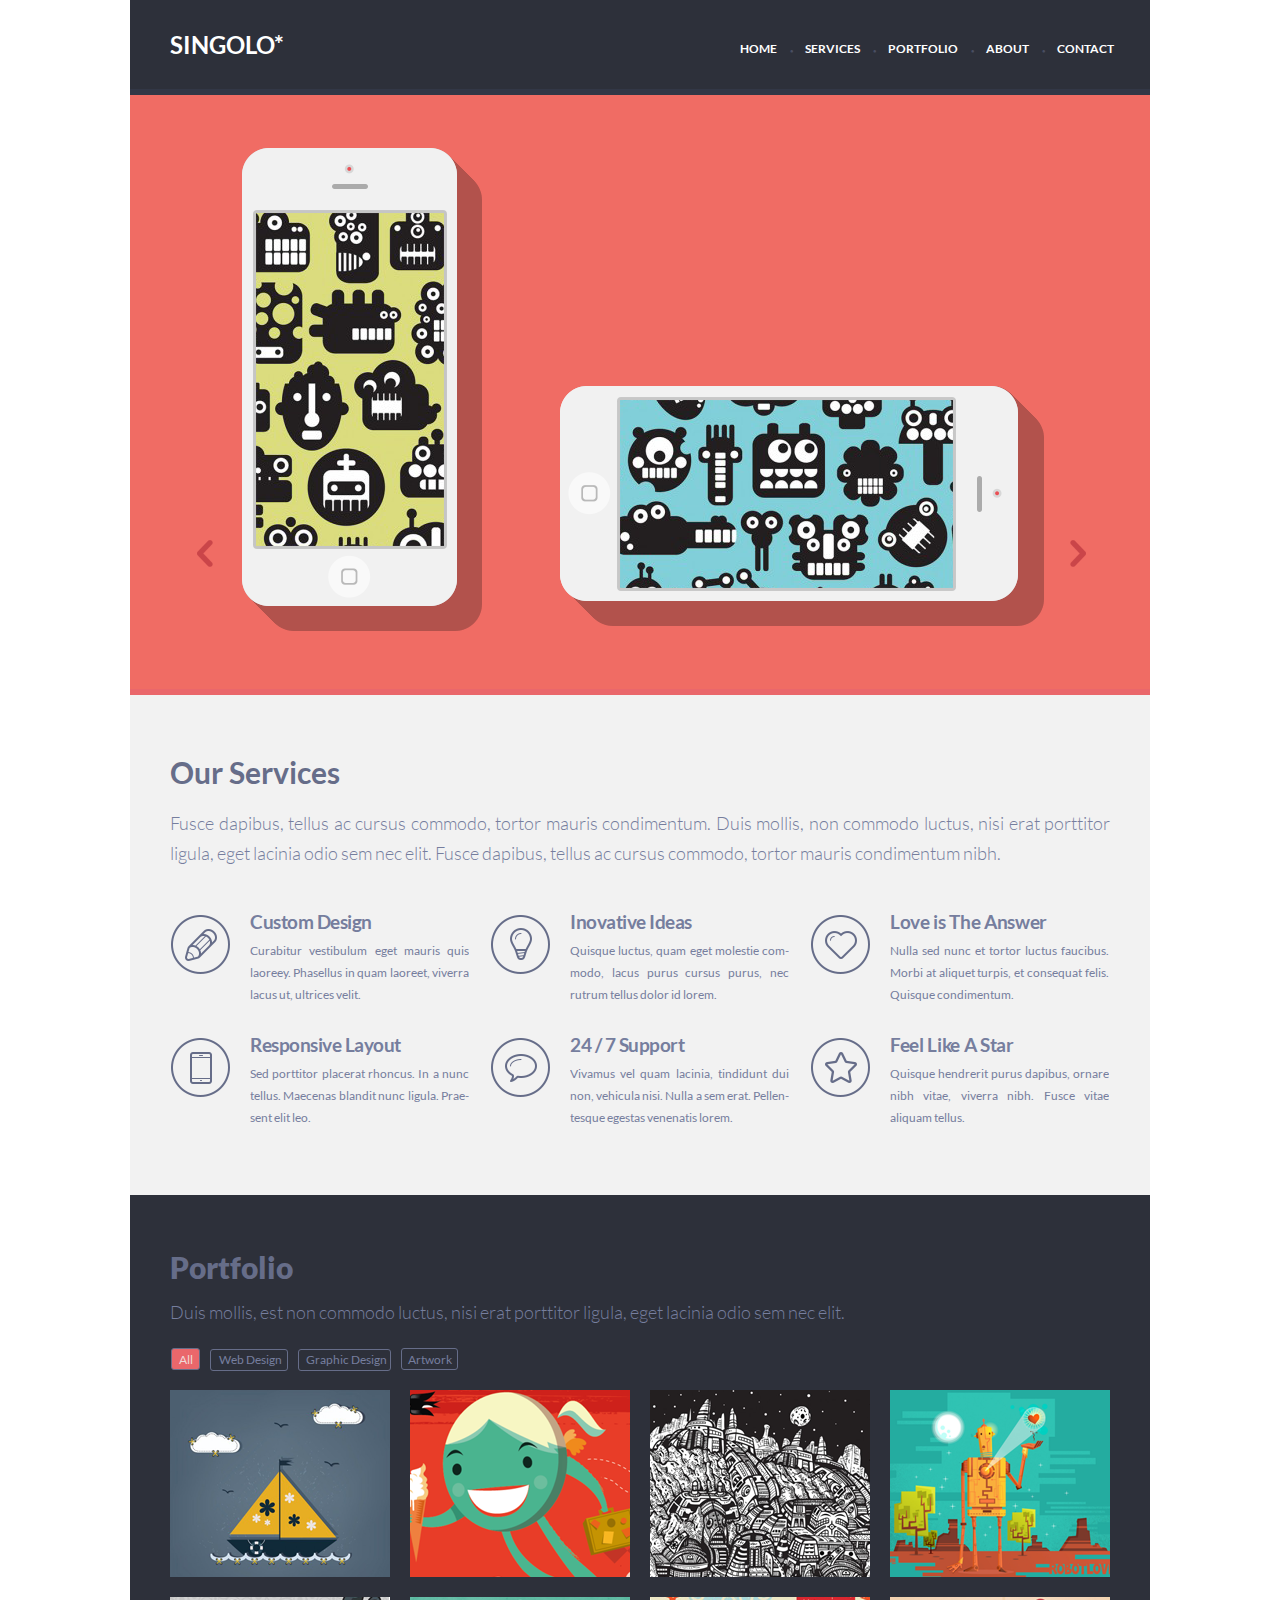
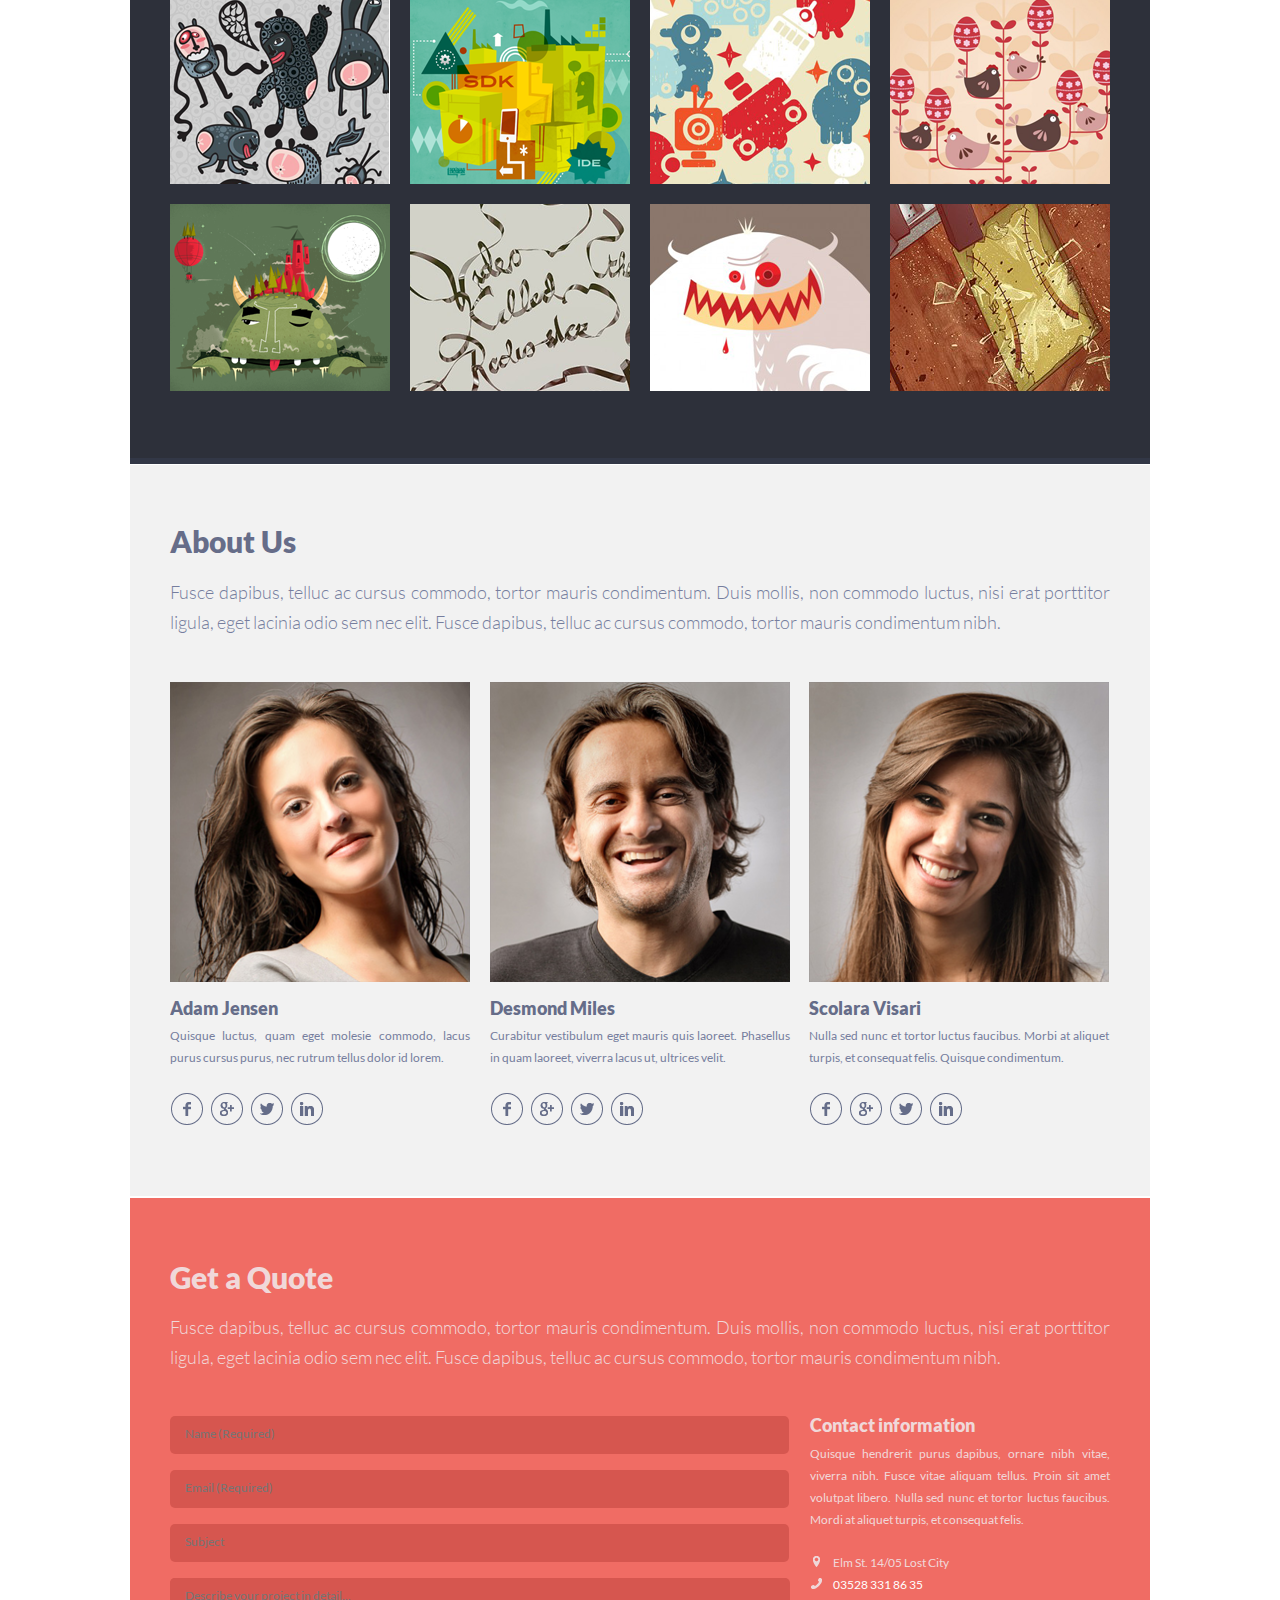
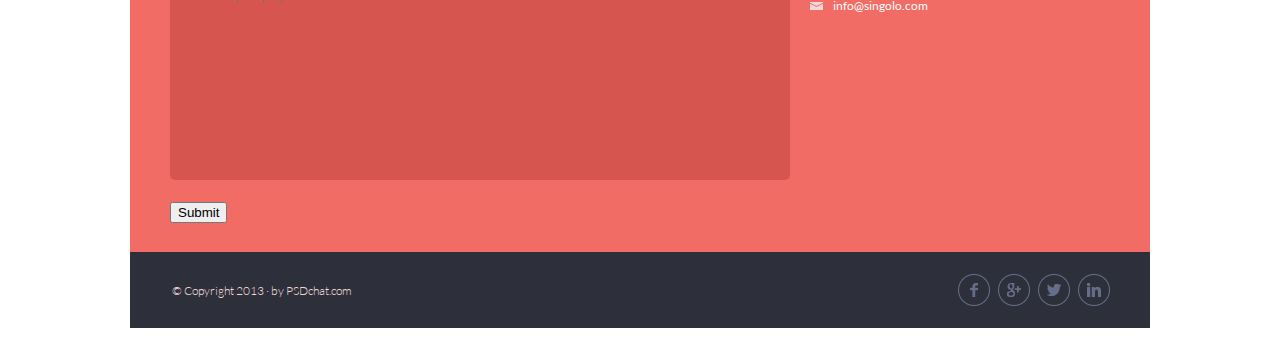
==== Singolo Dom/index.html @ ff0c1150 "init: add task Singolo Dom" ====
<!DOCTYPE html>
<html>
    <head>
        <meta charset="utf-8">
        <meta name="viewport" content="width=device-width, initial-scale=1.0">
        <title>Singolo Full</title>
        <link rel="stylesheet" type="text/css" href="style.css">
        <link rel="stylesheet" href="./assets/fonts/fonts.css">
    </head>   
    <body>
        <header class="header">
            <div class="header__content">
                <div class="header__title">
                    <h1>Singolo<span class="header-star">*</span></h1>
                </div>
                <nav class="navigation">
                    <ul class="navigation__list" id="menu">
                        <li class="list-item current"><a href="#home" class="list-link">Home</a></li>
                        <li class="list-item"><a href="#services" class="list-link">Services</a></li>
                        <li class="list-item"><a href="#portfolio" class="list-link">Portfolio</a></li>
                        <li class="list-item"><a href="#about" class="list-link">About</a></li>
                        <li class="list-item"><a href="#contact" class="list-link">Contact</a></li>
                    </ul>
               </nav>
            </div>
        </header>      
        <main class="main" id="home">
            <div class='container'>
                <div class="container__slide"> 
                    <div class="slide active">                    
                        <div class="vertical">
                            <img src="./assets/image/photoeditorsdk-export (2).png" alt="vertical Iphone" class="vertical iphone"  id="phone" >
                            <img src="./assets/image/iPhone Vertical black.png" alt="vertical Iphone shadow" class="vertical-black" id="black">
                        </div>
                        <div class="horisontal">                            
                            <img src="./assets/image/photoeditorsdk-export (3).png" alt="horisontal Iphone" class="iphone" id="phone">
                            <img src="./assets/image/iPhone Vertical black.png" alt="horisontal Iphone shadow" class="horisontal-black" id="black" >
                        </div>
                    </div>
                    <div class="slide">
                        <img src="./assets/image/Slide-2.png" alt='slide-2'>
                    </div>
                </div>
                <div class="control left">
                    <img src="./assets/image/chev.svg" alt="previous slide" class="arrow arrow-previous">
                </div>
                <div class="control right">   
                    <img src="./assets/image/chevleft.svg" alt="next slide" class="arrow arrow-next">
                </div>
            </div>
            <div class="services" id="services">           
                <div class="our-services">
                    <h2 class="services__title">Our Services</h2>
                    <p class="services__text">Fusce dapibus, tellus ac cursus commodo, tortor mauris condimentum. Duis mollis, non commodo luctus, nisi erat porttitor ligula, eget lacinia odio sem nec elit. Fusce dapibus, tellus ac cursus commodo, tortor mauris condimentum nibh.</p>
                </div>
                <section class="cardservices">
                    <div class="cardelement">
                        <img src="./assets/image/Pen.png" class="pen">
                        <h4 class="cardtitle_pen">Custom Design</h4>
                        <p class="carddescription_pen carddescriptionfont">Curabitur vestibulum eget mauris quis laoreey. Phasellus in quam laoreet, viverra lacus ut, ultrices velit.</p>
                    </div>
                    <div class="cardelement">
                        <img src="./assets/image/Bulb.png" class="bulb">
                        <h4 class="cardtitle_bulb">Inovative Ideas</h4>
                        <p class="carddescription_bulb carddescriptionfont">Quisque luctus, quam eget molestie com&shy;modo, lacus purus cursus purus, nec rutrum tellus dolor id lorem.</p>
                    </div>
                    <div class="cardelement">
                        <img src="./assets/image/Heart.png" class="heart">
                        <h4 class="cardtitle_heart">Love is The Answer</h4>
                        <p class="carddescription_heart carddescriptionfont">Nulla sed nunc et tortor luctus faucibus. Morbi at aliquet turpis, et consequat felis. Quisque condimentum.</p>
                    </div>
                    <div class="cardelement">
                        <img src="./assets/image/Phone.png" class="phone">
                        <h4 class="cardtitle_phone">Responsive Layout</h4>
                        <p class="carddescription_phone carddescriptionfont">Sed porttitor placerat rhoncus. In a nunc tellus. Maecenas blandit nunc ligula. Prae&shy;sent elit leo.</p>
                    </div>    
                    <div class="cardelement">
                        <img src="./assets/image/Bubble.png" class="bubble">
                        <h4 class="cardtitle_bubble">24 / 7 Support</h4>
                        <p class="carddescription_bubble carddescriptionfont">Vivamus vel quam lacinia, tindidunt dui non, vehicula nisi. Nulla a sem erat. Pellen&shy;tesque egestas venenatis lorem.</p>
                    </div>
                    <div class="cardelement">
                        <img src="./assets/image/Star.png" class="astar">
                        <h4 class="cardtitle_star">Feel Like A Star</h4>
                        <p class="carddescription_star carddescriptionfont">Quisque hendrerit purus dapibus, ornare nibh vitae, viverra nibh. Fusce vitae aliquam tellus.</p>
                    </div>   
                </section>       
            </div>
        </main>  
        <section class="portfolio" id="portfolio">
            <div class="wrapper">
                <h1 class="portfolio__title">Portfolio</h1>
                <p class="portfolio__title-item">Duis mollis, est non commodo luctus, nisi erat porttitor ligula, eget lacinia odio sem nec elit.</p>
                <div class="button-nav" id="tab">
                    <button class="button button-all act">All</button>
                    <button class="button button-web">Web Design</button>
                    <button class="button button-graphic">Graphic Design</button>
                    <button class="button button-art">Artwork</button>
                </div>                
                <div class="layout__content">
                    <img class='layout__content-image' src="./assets/image/Project (9).png">
                    <img class='layout__content-image' src="./assets/image/Project (6).png">                        
                    <img class='layout__content-image' src="./assets/image/Layer 9.png">
                    <img class='layout__content-image' src="./assets/image/Project (2).png">
                    <img class='layout__content-image' src="./assets/image/Project (8).png">
                    <img class='layout__content-image' src="./assets/image/Project (5).png">
                    <img class='layout__content-image' src="./assets/image/Layer 11.png">
                    <img class='layout__content-image' src="./assets/image/Layer 8.png">
                    <img class='layout__content-image' src="./assets/image/Project (7).png">
                    <img class='layout__content-image' src="./assets/image/Project (4).png">
                    <img class='layout__content-image' src="./assets/image/Project (3).png">
                    <img class='layout__content-image' src="./assets/image/Project (1).png">
                </div>    
            </div>     
        </section>
        <section class="about__us" id="about">
            <div class="wrapper">
                <h3 class="about-us__title">About Us</h3>
                <p class="about-us__title-item">Fusce dapibus, telluc ac cursus commodo, tortor mauris condimentum. Duis mollis, non commodo luctus, nisi erat porttitor ligula, eget lacinia odio sem nec elit. Fusce dapibus, telluc ac cursus commodo, tortor mauris condimentum nibh.</p>
                <div class="worker">
                    <div class="worker__person">
                        <img class="worker__person-image" src="./assets/image/photo.png">
                        <h3 class="worker__person-name">Adam Jensen</h3>
                        <p class="worker__person-info">Quisque luctus, quam eget molesie commodo, lacus purus cursus purus, nec rutrum tellus dolor id lorem.</p>
                            <div class="social__link">
                                <span class="link">
                                    <a href="facebook" class="link-name">
                                    <img src="./assets/image/facebook.png" alt="Facebook">
                                    </a>
                                </span>
                                <span class="link">
                                    <a href="google" class="link-name">
                                    <img src="./assets/image/Google.png" alt="Google">
                                    </a>
                                </span>        
                                <span class="link">
                                    <a href="twitter" class="link-name">
                                    <img src="./assets/image/twitter.png" alt="Twitter">
                                    </a>
                                </span>    
                                <span class="link">
                                    <a href="linkedin" class="link-name">
                                    <img src="./assets/image/linkedin.png" alt="LinkedIn">
                                    </a>
                                </span>
                            </div>
                    </div>    
                        <div class="worker__person">
                            <img class="worker__person-image" src="./assets/image/photo (1).png">
                            <h3 class="worker__person-name">Desmond Miles</h3>
                            <p class="worker__person-info">Curabitur vestibulum eget mauris quis laoreet. Phasellus in quam laoreet, viverra lacus ut, ultrices velit.</p>
                                <div class="social__link">
                                    <span class="link">
                                        <a href="facebook" class="link-name">
                                        <img src="./assets/image/facebook.png" alt="Facebook">
                                         </a>
                                    </span>
                                    <span class="link">
                                        <a href="google" class="link-name">
                                        <img src="./assets/image/Google.png" alt="Google">
                                        </a>
                                    </span>        
                                    <span class="link">
                                        <a href="twitter" class="link-name"> 
                                        <img src="./assets/image/twitter.png" alt="Twitter">
                                        </a>
                                    </span>    
                                    <span class="link">
                                        <a href="linkedin" class="link-name">
                                        <img src="./assets/image/linkedin.png" alt="LinkedIn">
                                        </a>
                                    </span>
                                </div>
                        </div>
                        <div class="worker__person">                            
                            <img class="worker__person-image" src="./assets/image/photo (2).png">
                            <h3 class="worker__person-name">Scolara Visari</h3>
                            <p class="worker__person-info">Nulla sed nunc et tortor luctus faucibus. Morbi at aliquet turpis, et consequat felis. Quisque condimentum.</p>
                                <div class="social__link">
                                    <span class="link">
                                        <a href="facebook" class="link-name">
                                        <img src="./assets/image/facebook.png" alt="Facebook">
                                        </a>
                                    </span>
                                    <span class="link">
                                        <a href="google" class="link-name">
                                        <img src="./assets/image/Google.png" alt="Goggle">
                                        </a>
                                    </span>        
                                    <span class="link">
                                        <a href="twitter" class="link-name">
                                        <img src="./assets/image/twitter.png" alt="Twitter">
                                        </a>
                                    </span>    
                                    <span class="link">
                                        <a href="linkedin" class="link-name">
                                        <img src="./assets/image/linkedin.png" alt="LinkedIn">
                                        </a>
                                    </span>
                                </div>
                        </div>
                    </div>
                </div> 
            </div>
        </section>
        <div class="last__quote" id="contact">
            <section class="quote">
                    <h3 class="quote__title">Get a Quote</h3>
                    <p class="quote__title-item">Fusce dapibus, telluc ac cursus commodo, tortor mauris condimentum. Duis mollis, non commodo luctus, nisi erat porttitor ligula, eget lacinia odio sem nec elit. Fusce dapibus, telluc ac cursus commodo, tortor mauris condimentum nibh.</p>
                    <div class="contact">
                        <form class="contact__form">
                            <p class="contact__form-item">
                                <input class="contact__form-elem" action method="POST" type="text" name="name" placeholder="Name (Required)" required>
                            </p>  
                            <p class="contact__form-item">
                                <input class="contact__form-elem" action method="POST" type="email" name="mail" placeholder="Email (Required)" required>
                            </p>
                            <p class="contact__form-item">
                                <input class="contact__form-elem" id="themes" action method="POST" type="text" name="subject" placeholder="Subject">
                            </p>
                            <p class="contact__form-item">
                                <textarea class="contact__form-area" id="describe" action method="POST" name="project" placeholder="Describe your project in detail..."></textarea>
                            </p>    
                            <p class="contact__form-item">
                                <button id="btn" class="button-form" type="button">Submit</button>
                            </p>
                        </form>
                        <div id="message-block" class="hidden">
                            <div id="message">
                                <p>Письмо отправлено
                                    <br>
                                    <span id="result-themes"></span>
                                    <br>
                                    <span id="result-describe"></span>
                                </p>
                                <button id="close-btn">Ok</button>
                            </div>    
                        </div>
                        <section class="contact__info">
                            <h3 class="contact__info-title">Contact information</h3>
                            <p class="contact-info__title-item">Quisque hendrerit purus dapibus, ornare nibh vitae, viver&shyra nibh. Fusce vitae aliquam tellus. Proin sit amet volutpat libero. Nulla sed nunc et tortor luctus faucibus. Mordi at aliquet turpis, et consequat felis.</p>
                            <div class="contact__ico">
                                <p class="ico ico-info__location">
                                    <img src="./assets/image/location.png" class="ico_location">Elm St. 14/05 Lost City
                                </p>    
                                <p class="ico ico-info__phone">
                                    <img  src="./assets/image/phonecontact.png" class="ico_phone"><a  href="tel:035111111111">03528 331 86 35</a> 
                                </p>
                                <p class="ico ico-info__letter">
                                    <img src="./assets/image/mail.png" class="ico_letter"><a href="mailto:emailname@gmail.com" >info@singolo.com</a>
                                </p>
                            </div>        
                        </section>
                    </div>    
            </section>
            <footer class="footer">
                
                   <p class="footer-text">© Copyright 2013 · by PSDchat.com</p>

                
                <div class="footer-social__link">
                    <span class="footer-link">
                        <a href="facebook" class="link-name">

                        <img src="./assets/image/facebook.png" alt="Facebook">
                        </a>
                    </span>
                    <span class="footer-link">
                        <a href="google" class="link-name">
                        <img src="./assets/image/Google.png" alt="Google">
                        </a>
                    </span>        
                    <span class="footer-link">
                        <a href="twitter" class="link-name">
                        <img src="./assets/image/twitter.png" alt="Twitter">
                        </a>
                    </span>    
                    <span class="footer-link">
                        <a href="linkedin" class="link-name">
                        <img src="./assets/image/linkedin.png" alt="LinkedIn">
                        </a>
                    </span>
                </div>
            </footer>
        </div> 
        <script src="script.js"></script>
    </body>
</html>
---- Singolo Dom/style.css ----
body {
    width: 1020px;
    margin: auto;
}
.header {
    width: 100%;
    height: 89px;
    background-color: #2d303a;
    border-bottom-style: solid;
    border-bottom-color: #323746;
    border-bottom-width: 6px;
 }
 a {
    text-decoration: none;
}
.header__content { 
    width: 100%;
    height: 89px;
    display: flex;
    justify-content: space-between;
    padding: 23px 40px 23px 40px;
    margin: 0 auto;
}
.header__title {
    width: 100%;
    height: 89px;
    font-size: 12px;
    line-height: 6px;
    color: #ffffff;
    font-family: 'Lato', sans-serif;
    font-weight: 700;
    text-align: justify;   
    text-transform: uppercase;
    margin-top: 3px;
}
.main {
    width: 1020px;
}
.container {
    width: 100%;
    height: 594px;
    background-color: #f06c64;
    border-bottom-style: solid;
    border-bottom-color: #ea676b;
    border-bottom-width: 6px;
}
header-star{
    color: #f06c64;
}
.navigation {
    width: 380px;
    height:100%;
    margin-right: 120px;
}
.navigation__list {
    display: flex;
    justify-content: space-between;
   
}
.list-link{
    font-size: 12px;
    line-height: 6px;
    color: #ffffff;
    font-family: 'Lato', sans-serif;
    font-weight: 700;
    margin: 0 10px;
    text-align: justify;
    text-transform: uppercase;
}
.list-item {
    list-style-type: none;
}
.list-item:not(:first-child):before {
    content: "\2022";
    color: #494e62;
    font-family: 'Lato', sans-serif;
    font-weight: 700;
    font-size: 6px;
    margin: 0 2px 0 3px;
}
a.current {
    background: #f48c8f;;
    border-radius: 5px;
}
a:not(.current) {
    cursor: pointer;
} 
.list-link:hover {
    color: #f06c64;
}
.slide {
    display: none;
    width: 100%;  
    height: 594px;
    background-color: #f06c64;
    border-bottom-style: solid;
    border-bottom-color: #ea676b;
    border-bottom-width: 6px;
    animation: 0.7s ease-in-out;
}

/*slider*/
.active, .next {
    display: block;
}
.next {
    position: absolute;
    top: 15.7%;

}
.control {
    cursor: pointer;
}
.control .left {
    left: 0;
    right: auto;
}
.control .right {
    left: auto;
    right: 0;
}
.arrow {
    display: inline-block;
    position: absolute;
    top: 65%;
}

.arrow-previous {
    position: absolute;
    top: 60%;
    left: 15.4%;
}
.arrow-previous:hover {
    cursor: pointer;
}
.arrow-next {
    position: absolute;
    top: 60%;
    left: 83.6%;
}
.arrow-next:hover {
   cursor: pointer;
}
.vertical {
   position: relative;
   top: 8.6%;
   left: 5.5%;
}
.vertical-black {
    position: absolute;
    top: 13%;
    left: 6.6%;
    opacity: 0;
}
.horisontal {   
    position: absolute;
    top: 42.5%;    
    left: 43.45%;
   
}
.horisontal-black {
    transform: rotate(90deg);
    position: absolute;
    top: -23.8%;
    left: 27.3%;   
    opacity: 0;
}


.to-left {
   animation-name: left;
}
.to-right {
   animation-name: right;
   animation-direction: reverse;
}
.from-left {
   animation-name: left;
   animation-direction: reverse;
}
.from-right {
   animation-name: right;
}
@keyframes left {
   from {
       left: 0;
   }
   to {
   left: -100%;
   }
}
@keyframes right {
   from {
       left: 100%;
   }
   to {
   left: 0;
   }
}
/* end slider*/

.services {
    width: 940px;
    height: 494px;
    background-color: #f2f2f2;   
    padding: 43px 40px 40px 40px;  
    border-bottom-style: solid;
    border-bottom-color: #ffffff;
    border-bottom-width: 6px;
}
.services__title {
    font-family: 'Lato', sans-serif;
    font-size: 30px;
    line-height: 18px;
    color: #666d89;
    font-weight: 700;
    text-align: justify;

}
.services__text {
    width: 940px;
    height: 57px;
    font-size: 18px;
    line-height: 30px;
    color: #767e9e;
    font-family: 'Lato', sans-serif;
    font-weight: 300;
    text-align: justify;
    padding-top: 2px;
}
.cardservices {
    width: 940px;
    height: 57px;
    font-size: 19px;
    line-height: 30px;
    color: #767e9e;
    font-family: 'Lato', sans-serif;
    font-weight: 300;
    text-align: justify;
}
.carddescriptionfont {
    width: 219px;
    height: 70px;
    font-size: 12px;
    line-height: 22px;
    color: #767e9e;
    font-family: 'Lato',sans-serif;
    font-weight: 400;
    text-align: justify;
    position: absolute;
    left: 80px;
    top: 14px;
    overflow: hidden;
}
.cardservices {
    display: flex;
    flex-wrap: wrap;
    justify-content: space-between;
    margin-top: 49px;   
}
.cardelement {
    position: relative;
    width: 300px;
    height: 100px;
}
.cardelement:nth-child(-n+3) {
    margin-bottom: 23px;
    margin-right: 0;
}

.cardtitle_pen {
    position: absolute;
    left: 80px;
    top: -32px;
    letter-spacing: -0.025em;
}
.cardtitle_bulb {
    position: absolute;
    left: 80px;
    top: -32px;
    letter-spacing: -0.025em;
}
.cardtitle_heart {
    position: absolute;
    left: 80px;
    top: -32px;
    letter-spacing: -0.018em;
}
.cardtitle_phone {
    position: absolute;
    left: 80px;
    top: -32px;
    letter-spacing: -0.025em;
}
.cardtitle_bubble {
    position: absolute;
    left: 80px;
    top: -32px;
    letter-spacing: -0.025em;
}
.cardtitle_star {
    position: absolute;
    left: 80px;
    top: -32px;
    letter-spacing: -0.018em;
}
.portfolio {
    position: absolute;
    top: 1195px;
    width: 940px;
    height: 820px;
    background-color: #2d303a;
    padding: 43px 40px 0 40px;
    border-bottom-style: solid;
    border-bottom-color: #323746;
    border-bottom-width: 6px;
}
.portfolio__title {
    font-size: 30px;
    line-height: 18px;
    color: #666d89;
    font-family: 'Lato', sans-serif;
    font-weight: 900;
    text-align: justify;   
}
p {
    width: 100%;
    height: 57px;
    font-size: 18px;
    line-height: 30px;
    color: #767e9e;
    font-family: "Lato", sans-serif;
    font-weight: 300;
    text-align: justify;    
}    
.portfolio__title-item {
    padding-top: 1px;
}
.button-nav {
    position: absolute;
    display: flex;
    left: 40px;
    top: 153px;
}

.button {    
    line-height: 20px;
    font-family: "Lato", sans-serif;
    font-weight: 400;
    color: #767e9e;
    font-size: 12px;
    text-align: justify;
    border-radius: 3px;
    border: 1px solid #666d89;
    background-color: #2d303a;
    margin-right: 10px;
    text-align: center; 
}
 .button.act {
    cursor: pointer;
    color: #f0d8d9;
    background: #ea676b;
}

.button-all {
    width: 29px;
    height: 22px;
    margin-left: 1px;    
}
.button-web {
    width: 78px;
    height: 22px;
    padding: 0 0.5px 0 4px;
    margin-top: 1px;
}
.button-graphic {
    width: 93px;
    height: 22px;
    padding: 0 0.5px 0 4px;
    margin-top: 1px;
}
.button-art {
    width: 57px;
    height: 22px;
}
.button:hover {
    text-decoration: underline ;
}
.layout__content {
    width: 100%;
    position: absolute;
    top: 195px;
    display: grid;
    grid-template-columns: repeat(4, 220px);
    grid-template-rows: repeat(3, 187px);
    gap:20px;
}

.layout__content-image {
    width: 220px;
    height: 187px; 
   
}

.border {
    border: #F06C64 solid 5px;
}

.layout__content-image:nth-child(4n+4) {
    margin-right: 0px;
}
.layout__content-image:nth-child(n+13){
    display: none;
}

.about-us__title {
    font-size: 30px;
    line-height: 18px;
    color: #666d89;
    font-family: "Lato", sans-serif;
    font-weight: 900;
    text-align: left;
}
.about__us {
    position: absolute;
    top: 2065px;
    width: 940px;
    height: 654px;
    padding: 37px 40px 40px;    
    background-color: #f2f2f2;   
    border-bottom-style: solid;
    border-bottom-color: #ffffff;
    border-bottom-width: 6px; 
}
.about-us__title-item{
    margin-top: -3px;
}    
.worker {
    display: flex;
    width: 1020px; 
       
    }
    .worker__person{
    margin-top: 30px;
    padding-right: 19.5px;
}

.worker__person-image {
    width: 300px;
    height: 300px;
    background-color: #464b5e;
}
.worker__person-name{
    font-size: 18px;
    line-height: 18px;
    width: 300px;
    height: 18px;
    color: #666d89;
    font-family: "Lato", sans-serif;
    font-weight: 900;
    text-align: left;
    margin-top: 13px;
    overflow: hidden;
}
.worker__person-info {
    width: 300px;
    height: 175px;
    font-size: 12px;
    line-height: 22px;
    color: #767e9e;
    font-family: "Lato", sans-serif;
    font-weight: 400;
    text-align: justify;
    margin-top: -10px;
}
.social__link {
    display: flex;
    margin-top: -120px;
}
.link {
    padding:0 3px; 
}
.link-name:hover {
    background-color: #eb5055;
}
.link:first-child{
    padding: 0 3px 0 0; 
}

.quote {
    position: absolute;
    top: 2798px;
    width: 940px;
    height: 598px;
    background-color: #f06c64;
    padding: 40px; 
    border-bottom-style: solid;
    border-bottom-color: #ea676b;
    border-bottom-width: 6px;
 
}
.quote__title {
    font-size: 30px;
    line-height: 18px;
    color: #f0d8d9;
    font-family: "Lato", sans-serif;
    font-weight: 900;
    text-align: justify;    
}
.quote__title-item {
    width: 940px;
    height: 57px;
    font-size: 18px;
    line-height: 30px;
    color: #f0d8d9;
    font-family: "Lato", sans-serif;
    font-weight: 300;
    text-align: justify;
    margin-top: -4px;
}
.contact {
    display: flex;
    
}
.contact__form {
    padding-top: 29px;  
}
.contact__form-item {
    width: 619px;
    height: 38px;
    border-radius: 5px;
    border: #d6564f;
    background-color: #d6564f;
    margin: 0 0 16px;

}
.contact__form-elem {
    font-size: 12px;
    line-height: 22px;
    color: #f48c8f;
    border: #d6564f;
    background-color: #d6564f;
    font-family: "Lato", sans-serif;
    font-weight: 400;
    text-align: left;
    padding-left: 15px;
    width: 600px;
} 

.contact__form-area {
    width: 602.5px;
    height: 193px;
    border-radius: 5px;
    border: #d6564f;
    background-color: #d6564f;
    font-size: 12px;
    line-height: 22px;
    color: #f48c8f;
    font-family: "Lato", sans-serif;
    font-weight: 400;
    text-align: left;
    resize: none;
    padding-left: 15px;
    padding-top: 7px;   
   
}
.button-form {
  margin-top: 170px;
}
.contact__info {   
    width: 300px;
    height: 175px;    
    padding-top: 11px;
    padding-left: 21px;
    
}
.contact__info-title {
    font-size: 18px;
    line-height: 18px;
    color: #f0d8d9;
    font-family: "Lato", sans-serif;
    font-weight: 900;
    text-align: justify;
}
.contact-info__title-item {
    margin-top: -9px; 
    width: 300px;
    height: 175px;
    font-size: 11.94px;
    line-height: 22px;
    color: #f0d8d9;
    font-family: "Lato", sans-serif;
    font-weight: 400;
    text-align: justify;
}
.ico {
    font-size: 12px;
    line-height: 22px;
    color: #f0d8d9;
    font-family: "Lato", sans-serif;
    font-weight: 400;
    text-align: left;
      
}
.contact__ico {
    margin-top: -78px;
}

.ico_phone {
    margin-right: 11px;
    margin-top: 11px;
    padding-left: 1px; 
}
.ico_letter {
    margin-right: 10px;
    margin-top: 1px;
}
.ico_location {
    margin-right: 13px;
    padding-left: 3px; 
}
.ico-info__phone {
    margin-top: -54px;
}
.ico-info__letter {
    margin-top: -41px;
}
a {
    color: white;
    text-decoration: none;
}
.footer {
    position: absolute;
    top: 3452px;
    display: flex;
    width: 1020px;
    height: 76px;
    background-color: #2d303a;    
}
.footer-social__link {
    position: absolute;
    top: 21px;
    left: 827px;
}
.footer-link {
    padding: 0 1px;
}
.footer-link:first-child{
    padding: 0 1px 0 0;
}
.link-name:hover {
    background-color: #eb5055;
} 
.footer-text {
    font-size: 12px;
    line-height: 22px;
    color: #f0d8d9;
    font-family: "Lato", sans-serif;
    font-weight: 300;
    text-align: justify;
    position: absolute;
    left: 42px;
    top: 16px;
}
#message-block {
    position: absolute;
    height: 100vh;
    width: 100vw;   
    background: #000000;
    opacity: 0.6;
    position: fixed;
    top: 50%;
    left: 50%;
    transform: translate(-50%, -50%);
}
#message {
    position: absolute;
    top: 35%;
    left: 40%;
    width: 50vw;
    border: 2px solid black;
    text-align: center;
    color: black;
    font-size: 18px;
    line-height: 18px;
    font-family: "Lato", sans-serif;
    font-weight: 900;
}
#message-block.hidden {
    display: none;
    
}
---- Singolo Dom/assets/fonts/fonts.css ----
/* lato-300 - latin */
@font-face {
    font-family: 'Lato';
    font-style: normal;
    font-weight: 300;
    src: local('Lato Light'), local('Lato-Light'),
         url('../fonts/lato-v16-latin-300.woff2') format('woff2'), /* Chrome 26+, Opera 23+, Firefox 39+ */
         url('../fonts/lato-v16-latin-300.woff') format('woff'); /* Chrome 6+, Firefox 3.6+, IE 9+, Safari 5.1+ */
  }
  /* lato-regular - latin */
  @font-face {
    font-family: 'Lato';
    font-style: normal;
    font-weight: 400;
    src: local('Lato Regular'), local('Lato-Regular'),
         url('../fonts/lato-v16-latin-regular.woff2') format('woff2'), /* Chrome 26+, Opera 23+, Firefox 39+ */
         url('../fonts/lato-v16-latin-regular.woff') format('woff'); /* Chrome 6+, Firefox 3.6+, IE 9+, Safari 5.1+ */
  }
  /* lato-700 - latin */
  @font-face {
    font-family: 'Lato';
    font-style: normal;
    font-weight: 700;
    src: local('Lato Bold'), local('Lato-Bold'),
         url('../fonts/lato-v16-latin-700.woff2') format('woff2'), /* Chrome 26+, Opera 23+, Firefox 39+ */
         url('../fonts/lato-v16-latin-700.woff') format('woff'); /* Chrome 6+, Firefox 3.6+, IE 9+, Safari 5.1+ */
  }
  /* lato-900 - latin */
  @font-face {
    font-family: 'Lato';
    font-style: normal;
    font-weight: 900;
    src: local('Lato Black'), local('Lato-Black'),
         url('../fonts/lato-v16-latin-900.woff2') format('woff2'), /* Chrome 26+, Opera 23+, Firefox 39+ */
         url('../fonts/lato-v16-latin-900.woff') format('woff'); /* Chrome 6+, Firefox 3.6+, IE 9+, Safari 5.1+ */
  }
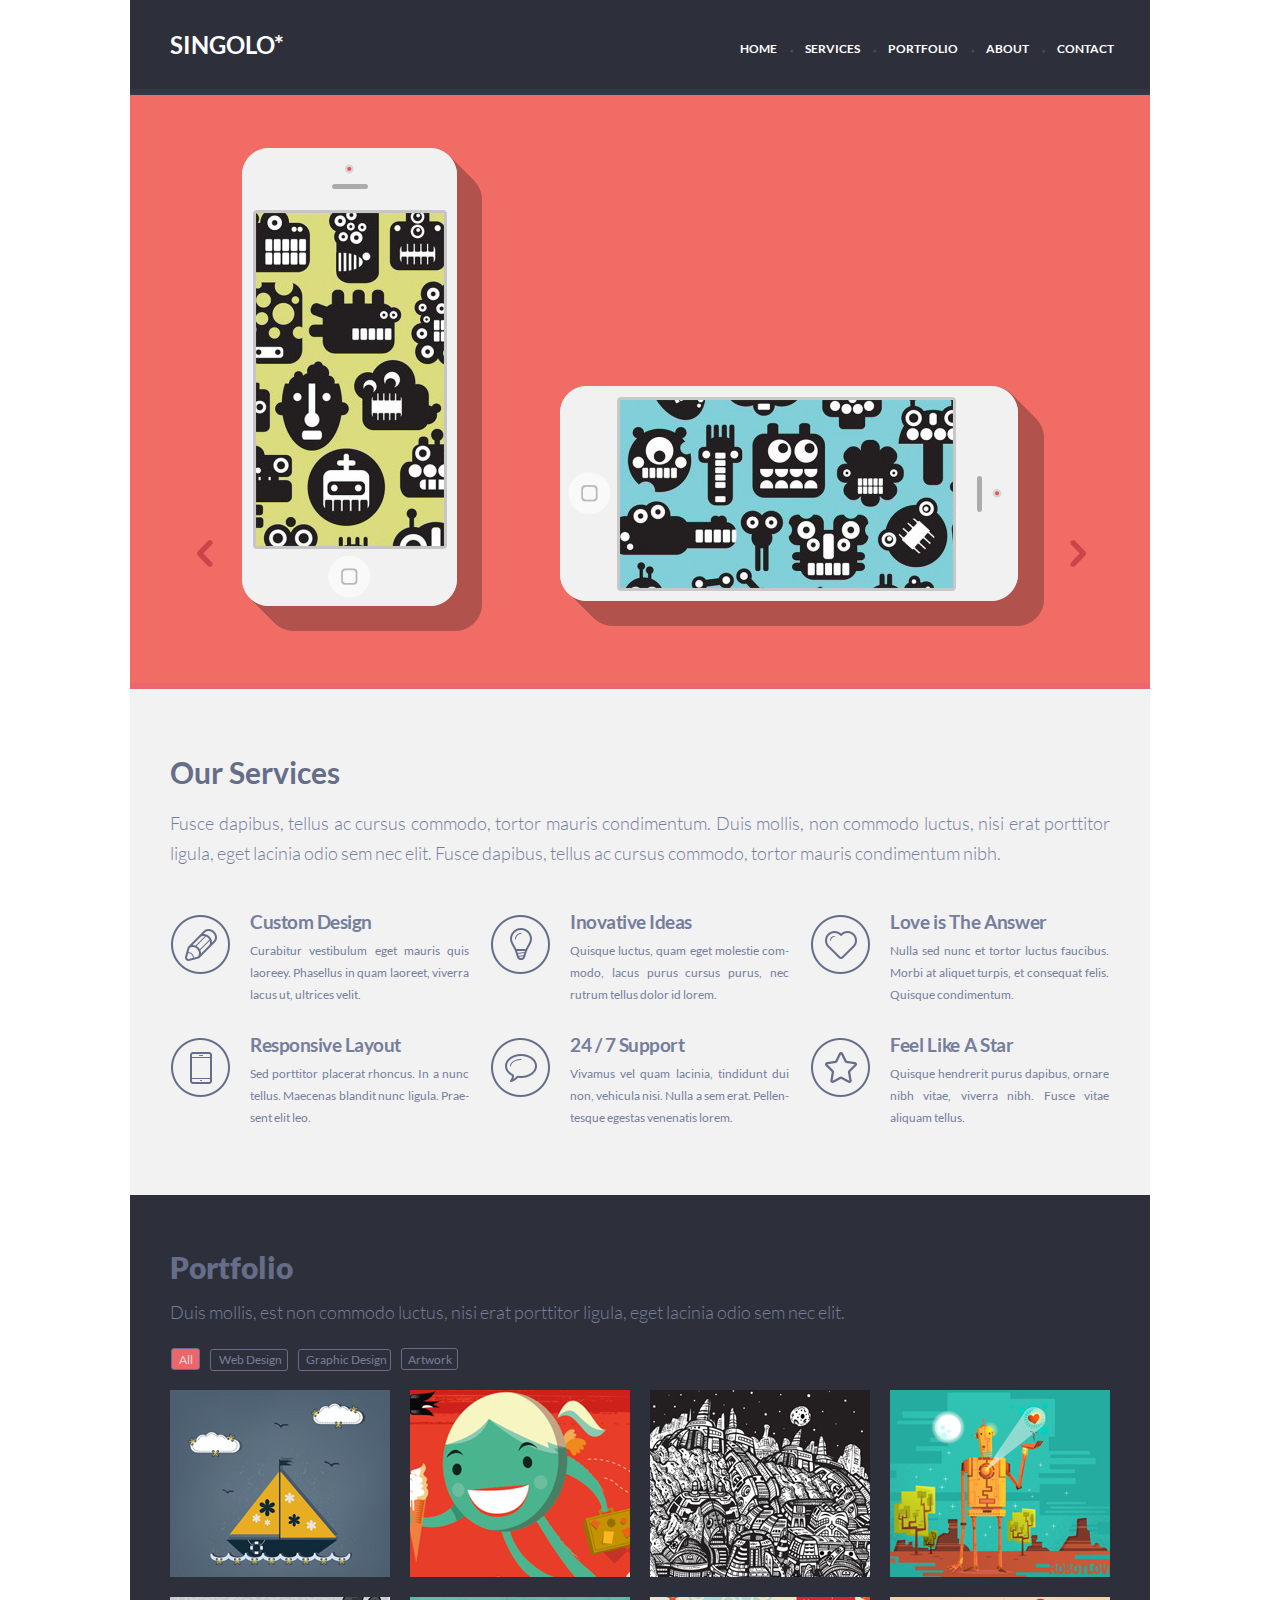
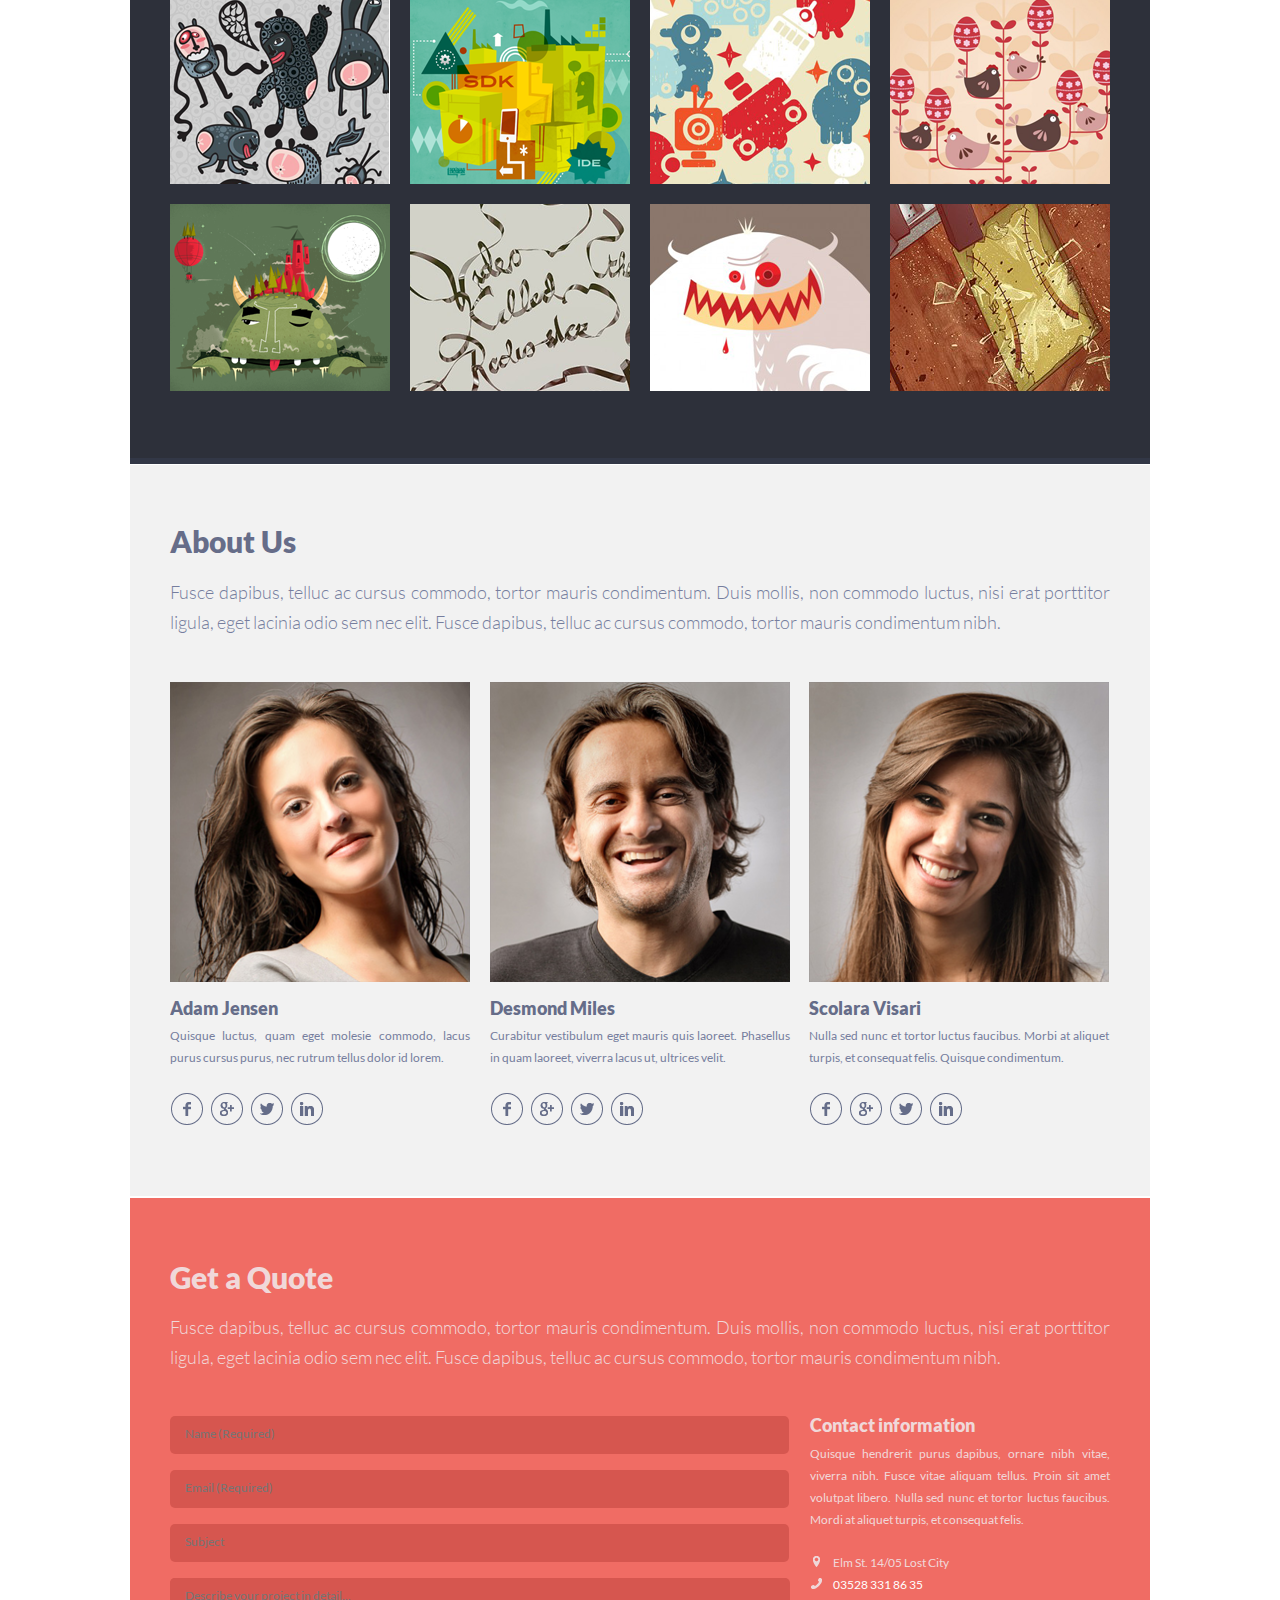
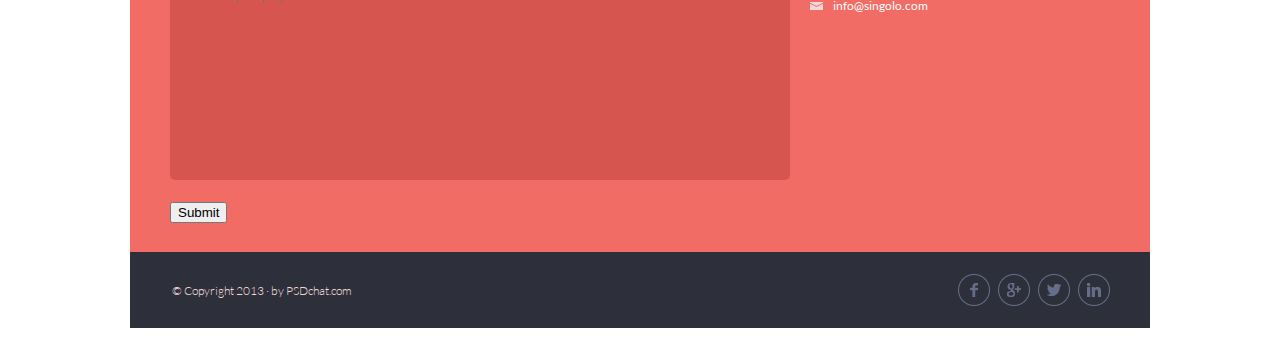
==== commit ae0b51a1: "feat: add change task Singolo Dom" ====
--- a/Singolo Dom/index.html
+++ b/Singolo Dom/index.html
@@ -8,6 +8,8 @@
         <link rel="stylesheet" href="./assets/fonts/fonts.css">
     </head>   
     <body>
+        <div id="wrapper">
+        <div id="home">
         <header class="header">
             <div class="header__content">
                 <div class="header__title">
@@ -23,13 +25,13 @@
                     </ul>
                </nav>
             </div>
-        </header>      
-        <main class="main" id="home">
+        </header>  
+        <main class="main">
             <div class='container'>
                 <div class="container__slide"> 
                     <div class="slide active">                    
                         <div class="vertical">
-                            <img src="./assets/image/photoeditorsdk-export (2).png" alt="vertical Iphone" class="vertical iphone"  id="phone" >
+                            <img src="./assets/image/photoeditorsdk-export (2).png" alt="vertical Iphone" class="iphone"  id="phone" >
                             <img src="./assets/image/iPhone Vertical black.png" alt="vertical Iphone shadow" class="vertical-black" id="black">
                         </div>
                         <div class="horisontal">                            
@@ -37,7 +39,7 @@
                             <img src="./assets/image/iPhone Vertical black.png" alt="horisontal Iphone shadow" class="horisontal-black" id="black" >
                         </div>
                     </div>
-                    <div class="slide">
+                    <div class="slide line">
                         <img src="./assets/image/Slide-2.png" alt='slide-2'>
                     </div>
                 </div>
@@ -48,6 +50,8 @@
                     <img src="./assets/image/chevleft.svg" alt="next slide" class="arrow arrow-next">
                 </div>
             </div>
+        </main>  
+        </div>
             <div class="services" id="services">           
                 <div class="our-services">
                     <h2 class="services__title">Our Services</h2>
@@ -86,8 +90,7 @@
                     </div>   
                 </section>       
             </div>
-        </main>  
-        <section class="portfolio" id="portfolio">
+        <div class="portfolio" id="portfolio">
             <div class="wrapper">
                 <h1 class="portfolio__title">Portfolio</h1>
                 <p class="portfolio__title-item">Duis mollis, est non commodo luctus, nisi erat porttitor ligula, eget lacinia odio sem nec elit.</p>
@@ -112,8 +115,8 @@
                     <img class='layout__content-image' src="./assets/image/Project (1).png">
                 </div>    
             </div>     
-        </section>
-        <section class="about__us" id="about">
+        </div>
+        <div class="about__us" id="about">
             <div class="wrapper">
                 <h3 class="about-us__title">About Us</h3>
                 <p class="about-us__title-item">Fusce dapibus, telluc ac cursus commodo, tortor mauris condimentum. Duis mollis, non commodo luctus, nisi erat porttitor ligula, eget lacinia odio sem nec elit. Fusce dapibus, telluc ac cursus commodo, tortor mauris condimentum nibh.</p>
@@ -201,8 +204,8 @@
                         </div>
                     </div>
                 </div> 
-            </div>
-        </section>
+            
+        </div>
         <div class="last__quote" id="contact">
             <section class="quote">
                     <h3 class="quote__title">Get a Quote</h3>
@@ -222,7 +225,7 @@
                                 <textarea class="contact__form-area" id="describe" action method="POST" name="project" placeholder="Describe your project in detail..."></textarea>
                             </p>    
                             <p class="contact__form-item">
-                                <button id="btn" class="button-form" type="button">Submit</button>
+                                <button id="btn" class="button-form" type="reset">Submit</button>
                             </p>
                         </form>
                         <div id="message-block" class="hidden">
@@ -283,6 +286,7 @@
                 </div>
             </footer>
         </div> 
+    </div>
         <script src="script.js"></script>
     </body>
 </html>--- a/Singolo Dom/style.css
+++ b/Singolo Dom/style.css
@@ -1,9 +1,12 @@
 body {
     width: 1020px;
     margin: auto;
+    scroll-behavior: smooth;
 }
 .header {
-    width: 100%;
+    position: fixed;
+    z-index: 1;
+    width: 1020px;
     height: 89px;
     background-color: #2d303a;
     border-bottom-style: solid;
@@ -37,6 +40,7 @@
     width: 1020px;
 }
 .container {
+    padding-top: 89px;
     width: 100%;
     height: 594px;
     background-color: #f06c64;
@@ -93,12 +97,13 @@
     width: 100%;  
     height: 594px;
     background-color: #f06c64;
+    animation: 0.7s ease-in-out;
+}
+.line {
     border-bottom-style: solid;
-    border-bottom-color: #ea676b;
+    border-bottom-color: #7e97fa;
     border-bottom-width: 6px;
-    animation: 0.7s ease-in-out;
-}
-
+}
 /*slider*/
 .active, .next {
     display: block;
@@ -141,15 +146,20 @@
 .arrow-next:hover {
    cursor: pointer;
 }
+.phone {
+    opacity: 1;
+}
 .vertical {
    position: relative;
-   top: 8.6%;
-   left: 5.5%;
+   width: 248px;
+   top: 9.6%;
+   left: 11%;
+   
 }
 .vertical-black {
     position: absolute;
     top: 13%;
-    left: 6.6%;
+    left: 3.8%;
     opacity: 0;
 }
 .horisontal {   
@@ -215,7 +225,7 @@
     color: #666d89;
     font-weight: 700;
     text-align: justify;
-
+    padding-top: 6px;
 }
 .services__text {
     width: 940px;
@@ -316,6 +326,7 @@
     border-bottom-width: 6px;
 }
 .portfolio__title {
+    
     font-size: 30px;
     line-height: 18px;
     color: #666d89;
@@ -487,7 +498,7 @@
     padding: 0 3px 0 0; 
 }
 
-.quote {
+.last__quote {
     position: absolute;
     top: 2798px;
     width: 940px;
@@ -631,7 +642,8 @@
 }
 .footer {
     position: absolute;
-    top: 3452px;
+    top: 654px;
+    left: 0%;
     display: flex;
     width: 1020px;
     height: 76px;
